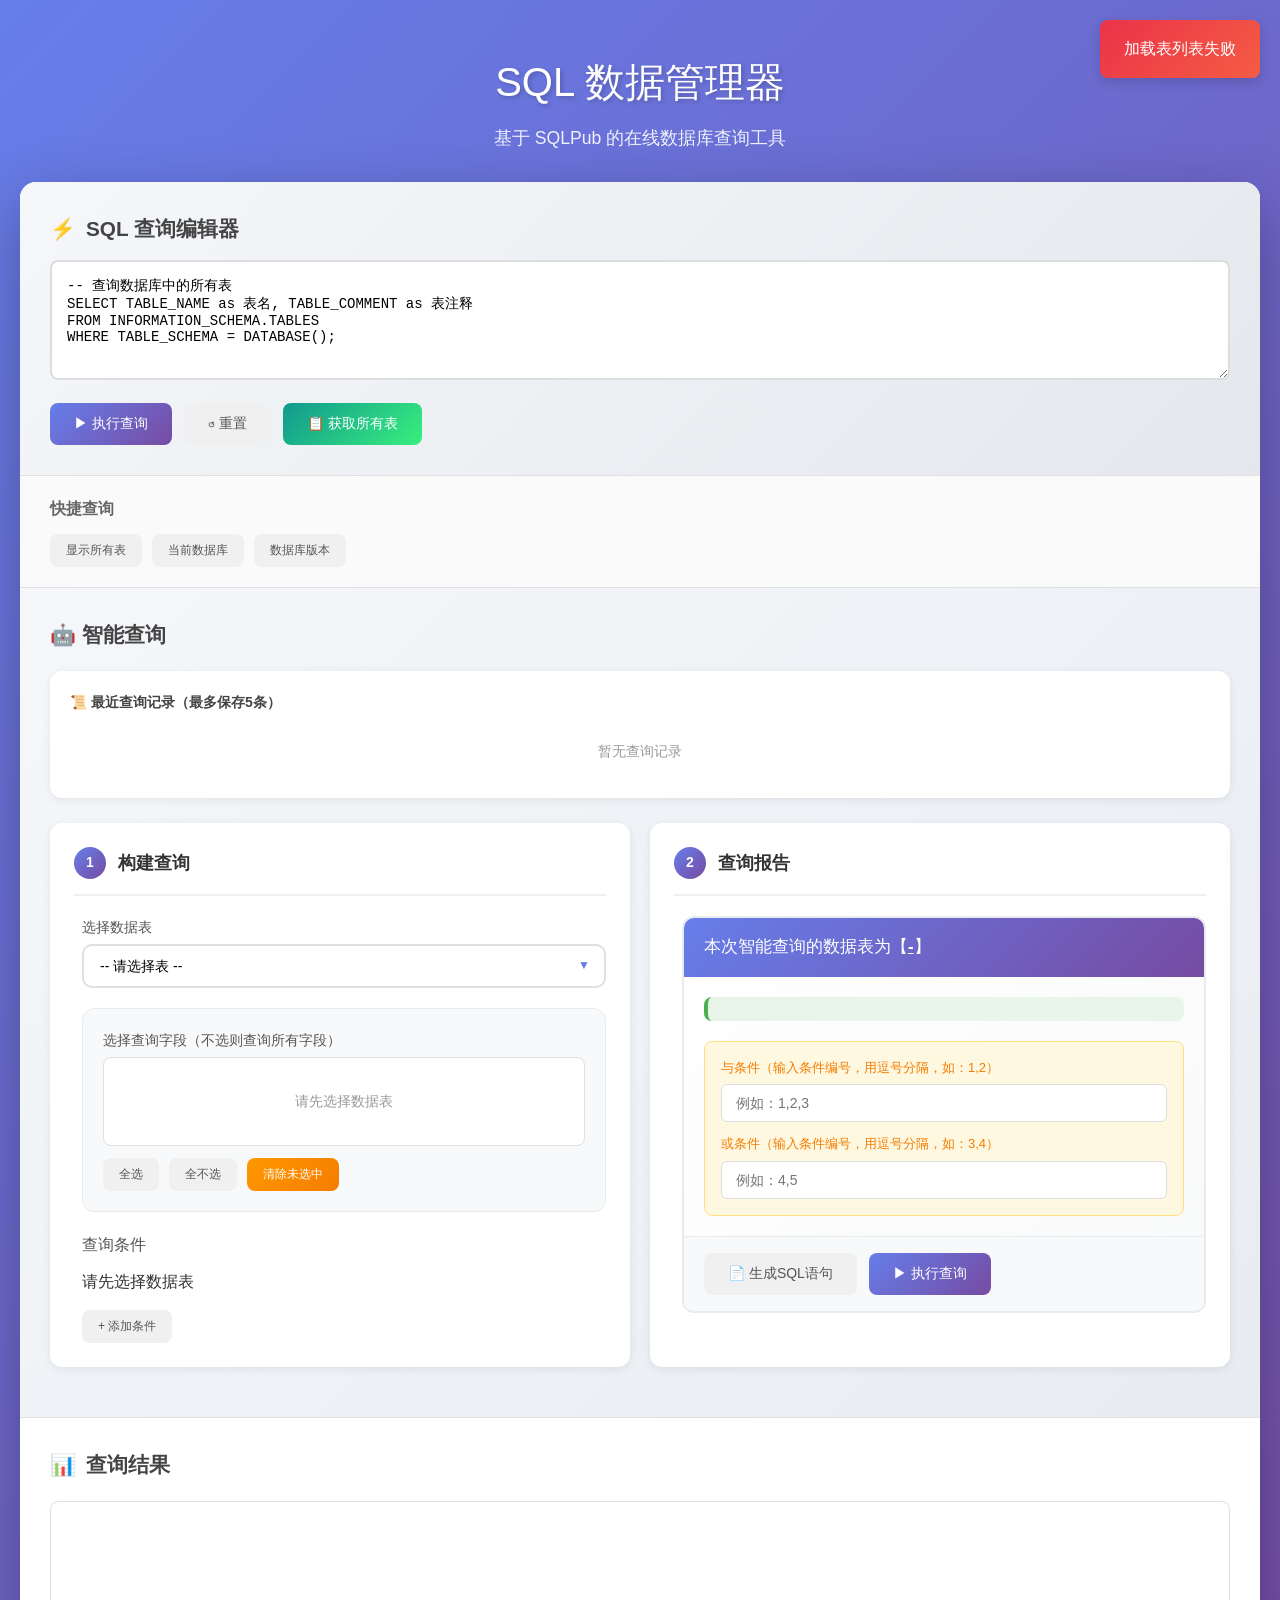
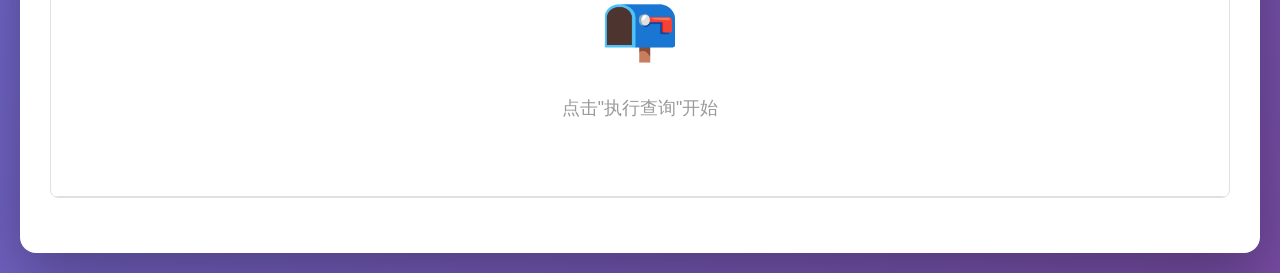
==== index.html @ b546320a "upload code files. SqlHub" ====
<!DOCTYPE html>
<html lang="zh-CN">
<head>
    <meta charset="UTF-8">
    <meta name="viewport" content="width=device-width, initial-scale=1.0">
    <title>SQL 数据管理器</title>
    <link rel="stylesheet" href="style.css">
</head>
<body>
    <div class="container">
        <header class="header">
            <h1>SQL 数据管理器</h1>
            <p>基于 SQLPub 的在线数据库查询工具</p>
        </header>

        <main class="main-content">
            <!-- SQL编辑器 -->
            <section class="sql-editor">
                <h2>SQL 查询编辑器</h2>
                <textarea id="sqlInput" placeholder="请输入SQL语句，例如：SELECT * FROM users LIMIT 10;">-- 查询数据库中的所有表
SELECT TABLE_NAME as 表名, TABLE_COMMENT as 表注释 
FROM INFORMATION_SCHEMA.TABLES 
WHERE TABLE_SCHEMA = DATABASE();</textarea>
                <div class="btn-group">
                    <button id="executeBtn" class="btn btn-primary">▶ 执行查询</button>
                    <button id="resetBtn" class="btn btn-secondary">↺ 重置</button>
                    <button id="getTablesBtn" class="btn btn-success">📋 获取所有表</button>
                </div>
            </section>

            <!-- 快捷操作 -->
            <section class="quick-actions">
                <h3>快捷查询</h3>
                <div class="quick-btns">
                    <button class="btn btn-secondary btn-small" data-sql="SHOW TABLES;">显示所有表</button>
                    <button class="btn btn-secondary btn-small" data-sql="SELECT DATABASE() as 当前数据库;">当前数据库</button>
                    <button class="btn btn-secondary btn-small" data-sql="SELECT VERSION() as 数据库版本;">数据库版本</button>
                </div>
            </section>

            <!-- 智能查询 -->
            <section class="smart-query-section">
                <h2>🤖 智能查询</h2>
                
                <!-- 最近查询记录 -->
                <div class="query-history" id="queryHistory">
                    <label>📜 最近查询记录（最多保存5条）</label>
                    <div class="history-list" id="historyList">
                        <p class="history-empty">暂无查询记录</p>
                    </div>
                </div>

                <div class="smart-query-wrapper">
                    <!-- 步骤1: 构建查询 -->
                    <div class="smart-query-step" id="step1">
                        <div class="step-header">
                            <span class="step-number">1</span>
                            <span class="step-title">构建查询</span>
                        </div>
                        <div class="step-content">
                            <!-- 选择表 -->
                            <div class="form-group">
                                <label>选择数据表</label>
                                <div class="select-wrapper">
                                    <select id="smartTableSelect">
                                        <option value="">-- 请选择表 --</option>
                                    </select>
                                </div>
                            </div>

                            <!-- 字段选择 -->
                            <div class="form-group fields-selection" id="fieldsSelection">
                                <label>选择查询字段（不选则查询所有字段）</label>
                                <div class="fields-checkbox-list" id="fieldsCheckboxList">
                                    <p class="fields-hint">请先选择数据表</p>
                                </div>
                                <div class="fields-actions">
                                    <button class="btn btn-small btn-secondary" id="selectAllFields">全选</button>
                                    <button class="btn btn-small btn-secondary" id="deselectAllFields">全不选</button>
                                    <button class="btn btn-small btn-warning" id="clearUncheckedFields">清除未选中</button>
                                </div>
                            </div>

                            <!-- 字段条件列表 -->
                            <div class="conditions-container" id="conditionsContainer">
                                <label>查询条件</label>
                                <div class="conditions-list" id="conditionsList">
                                    <p class="conditions-hint">请先选择数据表</p>
                                </div>
                                <button class="btn btn-secondary btn-small" id="addConditionBtn">+ 添加条件</button>
                            </div>


                        </div>
                    </div>

                    <!-- 步骤2: 查询报告卡片 -->
                    <div class="smart-query-step" id="step2">
                        <div class="step-header">
                            <span class="step-number">2</span>
                            <span class="step-title">查询报告</span>
                        </div>
                        <div class="step-content">
                            <div class="query-report-card" id="queryReportCard">
                                <div class="report-header">
                                    本次智能查询的数据表为【<span id="reportTableName">-</span>】
                                </div>
                                <div class="report-body">
                                    <div class="selected-fields-summary" id="selectedFieldsSummary">
                                        <!-- 选中字段摘要 -->
                                    </div>
                                    <div class="conditions-summary" id="conditionsSummary">
                                        <!-- 条件列表 -->
                                    </div>
                                    <div class="logic-conditions">
                                        <div class="form-group">
                                            <label>与条件（输入条件编号，用逗号分隔，如：1,2）</label>
                                            <input type="text" id="andConditions" placeholder="例如：1,2,3">
                                        </div>
                                        <div class="form-group">
                                            <label>或条件（输入条件编号，用逗号分隔，如：3,4）</label>
                                            <input type="text" id="orConditions" placeholder="例如：4,5">
                                        </div>
                                    </div>
                                </div>
                                <div class="report-footer">
                                    <button class="btn btn-secondary" id="showSQLBtn">📄 生成SQL语句</button>
                                    <button class="btn btn-primary" id="executeSmartQueryBtn">▶ 执行查询</button>
                                </div>
                            </div>

                            <!-- SQL展示区域 -->
                            <div class="sql-display hidden" id="sqlDisplay">
                                <label>生成的SQL语句</label>
                                <pre id="generatedSQL"></pre>
                            </div>
                        </div>
                    </div>
                </div>
            </section>

            <!-- 数据表格 -->
            <section class="data-table-container">
                <h2>查询结果</h2>
                <div class="table-wrapper">
                    <table id="dataTable">
                        <thead id="tableHeader"></thead>
                        <tbody id="tableBody"></tbody>
                    </table>
                </div>
                <div class="pagination" id="pagination"></div>
            </section>
        </main>
    </div>

    <!-- 引入JS文件 -->
    <script src="data_handle.js"></script>
    <script src="app.js"></script>
</body>
</html>
---- style.css ----
/* 基础样式重置 */
* {
    margin: 0;
    padding: 0;
    box-sizing: border-box;
}

body {
    font-family: -apple-system, BlinkMacSystemFont, 'Segoe UI', Roboto, 'Helvetica Neue', Arial, sans-serif;
    background: linear-gradient(135deg, #667eea 0%, #764ba2 100%);
    min-height: 100vh;
    color: #333;
    line-height: 1.6;
}

/* 主容器 */
.container {
    max-width: 1400px;
    margin: 0 auto;
    padding: 20px;
}

/* 头部样式 */
.header {
    text-align: center;
    padding: 30px 0;
    color: white;
}

.header h1 {
    font-size: 2.5rem;
    font-weight: 300;
    margin-bottom: 10px;
    text-shadow: 2px 2px 4px rgba(0,0,0,0.2);
}

.header p {
    font-size: 1.1rem;
    opacity: 0.9;
}

/* 主内容区 */
.main-content {
    background: white;
    border-radius: 16px;
    box-shadow: 0 20px 60px rgba(0,0,0,0.3);
    overflow: hidden;
}

/* SQL编辑器区域 */
.sql-editor {
    padding: 30px;
    background: linear-gradient(135deg, #f5f7fa 0%, #e4e8ec 100%);
    border-bottom: 1px solid #e0e0e0;
}

.sql-editor h2 {
    font-size: 1.3rem;
    color: #444;
    margin-bottom: 15px;
    display: flex;
    align-items: center;
    gap: 10px;
}

.sql-editor h2::before {
    content: '⚡';
}

#sqlInput {
    width: 100%;
    min-height: 120px;
    padding: 15px;
    font-family: 'Consolas', 'Monaco', 'Courier New', monospace;
    font-size: 14px;
    border: 2px solid #ddd;
    border-radius: 8px;
    resize: vertical;
    transition: border-color 0.3s, box-shadow 0.3s;
    background: white;
}

#sqlInput:focus {
    outline: none;
    border-color: #667eea;
    box-shadow: 0 0 0 3px rgba(102, 126, 234, 0.1);
}

/* 按钮组 */
.btn-group {
    margin-top: 15px;
    display: flex;
    gap: 12px;
    flex-wrap: wrap;
}

.btn {
    padding: 12px 24px;
    font-size: 14px;
    font-weight: 500;
    border: none;
    border-radius: 8px;
    cursor: pointer;
    transition: all 0.3s ease;
    display: inline-flex;
    align-items: center;
    gap: 8px;
}

.btn-primary {
    background: linear-gradient(135deg, #667eea 0%, #764ba2 100%);
    color: white;
}

.btn-primary:hover {
    transform: translateY(-2px);
    box-shadow: 0 8px 20px rgba(102, 126, 234, 0.4);
}

.btn-primary:disabled {
    opacity: 0.6;
    cursor: not-allowed;
    transform: none;
    box-shadow: none;
}

.btn-secondary {
    background: #f0f0f0;
    color: #555;
}

.btn-secondary:hover {
    background: #e0e0e0;
}

.btn-success {
    background: linear-gradient(135deg, #11998e 0%, #38ef7d 100%);
    color: white;
}

.btn-success:hover {
    transform: translateY(-2px);
    box-shadow: 0 8px 20px rgba(17, 153, 142, 0.4);
}

.btn-warning {
    background: linear-gradient(135deg, #ff9800 0%, #f57c00 100%);
    color: white;
}

.btn-warning:hover {
    transform: translateY(-2px);
    box-shadow: 0 8px 20px rgba(255, 152, 0, 0.4);
}

/* 快捷操作区 */
.quick-actions {
    padding: 20px 30px;
    background: #fafafa;
    border-bottom: 1px solid #e0e0e0;
}

.quick-actions h3 {
    font-size: 1rem;
    color: #666;
    margin-bottom: 12px;
}

.quick-btns {
    display: flex;
    gap: 10px;
    flex-wrap: wrap;
}

.btn-small {
    padding: 8px 16px;
    font-size: 12px;
}

/* 数据表格区域 */
.data-table-container {
    padding: 30px;
}

.data-table-container h2 {
    font-size: 1.3rem;
    color: #444;
    margin-bottom: 20px;
    display: flex;
    align-items: center;
    gap: 10px;
}

.data-table-container h2::before {
    content: '📊';
}

/* 表格样式 */
.table-wrapper {
    overflow-x: auto;
    border-radius: 8px;
    border: 1px solid #e0e0e0;
}

table {
    width: 100%;
    border-collapse: collapse;
    font-size: 14px;
}

table th,
table td {
    padding: 14px 16px;
    text-align: left;
    border-bottom: 1px solid #e0e0e0;
}

table th {
    background: linear-gradient(135deg, #667eea 0%, #764ba2 100%);
    color: white;
    font-weight: 500;
    cursor: pointer;
    user-select: none;
    position: sticky;
    top: 0;
    white-space: nowrap;
}

table th:hover {
    background: linear-gradient(135deg, #5a6fd6 0%, #6a4190 100%);
}

table tbody tr {
    transition: background-color 0.2s;
}

table tbody tr:hover {
    background-color: #f5f7fa;
}

table tbody tr:nth-child(even) {
    background-color: #fafafa;
}

table tbody tr:nth-child(even):hover {
    background-color: #f0f2f5;
}

.sort-indicator {
    margin-left: 8px;
    opacity: 0.7;
}

/* 操作按钮 */
.action-btns {
    display: flex;
    gap: 6px;
}

.btn-icon {
    padding: 6px 12px;
    font-size: 12px;
    border-radius: 4px;
}

.btn-edit {
    background: #4CAF50;
    color: white;
}

.btn-edit:hover {
    background: #45a049;
}

.btn-delete {
    background: #f44336;
    color: white;
}

.btn-delete:hover {
    background: #da190b;
}

/* 分页 */
.pagination {
    margin-top: 25px;
    display: flex;
    justify-content: center;
    align-items: center;
    gap: 8px;
    flex-wrap: wrap;
}

.pagination button {
    padding: 8px 14px;
    border: 1px solid #ddd;
    background: white;
    border-radius: 6px;
    cursor: pointer;
    transition: all 0.2s;
    font-size: 14px;
}

.pagination button:hover:not(:disabled) {
    background: #667eea;
    color: white;
    border-color: #667eea;
}

.pagination button:disabled {
    opacity: 0.5;
    cursor: not-allowed;
}

.pagination button.active {
    background: linear-gradient(135deg, #667eea 0%, #764ba2 100%);
    color: white;
    border-color: #667eea;
}

.pagination-info {
    color: #666;
    font-size: 14px;
    margin-left: 15px;
}

/* 空状态 */
.empty-state {
    text-align: center;
    padding: 60px 20px;
    color: #999;
}

.empty-state-icon {
    font-size: 4rem;
    margin-bottom: 15px;
}

.empty-state-text {
    font-size: 1.1rem;
}

/* 加载动画 */
.loading {
    text-align: center;
    padding: 40px;
}

.spinner {
    width: 40px;
    height: 40px;
    border: 3px solid #f3f3f3;
    border-top: 3px solid #667eea;
    border-radius: 50%;
    animation: spin 1s linear infinite;
    margin: 0 auto 15px;
}

@keyframes spin {
    0% { transform: rotate(0deg); }
    100% { transform: rotate(360deg); }
}

/* 通知消息 */
.notification {
    position: fixed;
    top: 20px;
    right: 20px;
    padding: 16px 24px;
    border-radius: 8px;
    color: white;
    font-weight: 500;
    z-index: 10000;
    box-shadow: 0 4px 12px rgba(0,0,0,0.15);
    animation: slideIn 0.3s ease;
}

@keyframes slideIn {
    from {
        transform: translateX(100%);
        opacity: 0;
    }
    to {
        transform: translateX(0);
        opacity: 1;
    }
}

.notification-success {
    background: linear-gradient(135deg, #11998e 0%, #38ef7d 100%);
}

.notification-error {
    background: linear-gradient(135deg, #eb3349 0%, #f45c43 100%);
}

.notification-warning {
    background: linear-gradient(135deg, #f7971e 0%, #ffd200 100%);
    color: #333;
}

.notification-info {
    background: linear-gradient(135deg, #667eea 0%, #764ba2 100%);
}

/* 模态框 */
.modal-overlay {
    position: fixed;
    top: 0;
    left: 0;
    right: 0;
    bottom: 0;
    background: rgba(0,0,0,0.5);
    display: flex;
    align-items: center;
    justify-content: center;
    z-index: 9999;
    animation: fadeIn 0.2s ease;
}

@keyframes fadeIn {
    from { opacity: 0; }
    to { opacity: 1; }
}

.modal {
    background: white;
    border-radius: 12px;
    width: 90%;
    max-width: 500px;
    max-height: 90vh;
    overflow: hidden;
    animation: slideUp 0.3s ease;
}

@keyframes slideUp {
    from {
        transform: translateY(50px);
        opacity: 0;
    }
    to {
        transform: translateY(0);
        opacity: 1;
    }
}

.modal-header {
    padding: 20px 24px;
    border-bottom: 1px solid #e0e0e0;
    display: flex;
    justify-content: space-between;
    align-items: center;
}

.modal-header h3 {
    font-size: 1.2rem;
    color: #333;
}

.modal-close {
    background: none;
    border: none;
    font-size: 24px;
    color: #999;
    cursor: pointer;
    line-height: 1;
}

.modal-close:hover {
    color: #333;
}

.modal-body {
    padding: 24px;
    overflow-y: auto;
    max-height: 60vh;
}

.modal-footer {
    padding: 16px 24px;
    border-top: 1px solid #e0e0e0;
    display: flex;
    justify-content: flex-end;
    gap: 12px;
}

/* 表单样式 */
.form-group {
    margin-bottom: 16px;
}

.form-group label {
    display: block;
    margin-bottom: 6px;
    font-size: 14px;
    color: #555;
    font-weight: 500;
}

.form-group input,
.form-group select,
.form-group textarea {
    width: 100%;
    padding: 10px 14px;
    border: 1px solid #ddd;
    border-radius: 6px;
    font-size: 14px;
    transition: border-color 0.2s;
}

.form-group input:focus,
.form-group select:focus,
.form-group textarea:focus {
    outline: none;
    border-color: #667eea;
}

/* ==================== 智能查询样式 ==================== */

.smart-query-section {
    padding: 30px;
    background: linear-gradient(135deg, #f5f7fa 0%, #e8ecf1 100%);
    border-bottom: 1px solid #e0e0e0;
}

.smart-query-section h2 {
    font-size: 1.3rem;
    color: #444;
    margin-bottom: 20px;
    display: flex;
    align-items: center;
    gap: 10px;
}

/* 步骤容器 */
.smart-query-step {
    background: white;
    border-radius: 12px;
    padding: 24px;
    margin-bottom: 20px;
    box-shadow: 0 2px 8px rgba(0,0,0,0.08);
    transition: all 0.3s ease;
}

.smart-query-step.hidden {
    display: none;
}

.step-header {
    display: flex;
    align-items: center;
    gap: 12px;
    margin-bottom: 20px;
    padding-bottom: 15px;
    border-bottom: 2px solid #f0f0f0;
}

.step-number {
    width: 32px;
    height: 32px;
    background: linear-gradient(135deg, #667eea 0%, #764ba2 100%);
    color: white;
    border-radius: 50%;
    display: flex;
    align-items: center;
    justify-content: center;
    font-weight: 600;
    font-size: 14px;
}

.step-title {
    font-size: 1.1rem;
    font-weight: 600;
    color: #333;
}

.step-content {
    padding-left: 8px;
}

.step-actions {
    margin-top: 24px;
    padding-top: 20px;
    border-top: 1px dashed #e0e0e0;
}

/* 条件容器 */
.conditions-container {
    margin-top: 20px;
}

.conditions-container label {
    display: block;
    margin-bottom: 12px;
    font-weight: 500;
    color: #555;
}

.conditions-list {
    display: flex;
    flex-direction: column;
    gap: 12px;
    margin-bottom: 15px;
}

/* 单个条件行 */
.condition-row {
    display: flex;
    align-items: center;
    gap: 10px;
    padding: 12px 15px;
    background: #f8f9fa;
    border-radius: 8px;
    border: 1px solid #e9ecef;
    transition: all 0.2s;
}

.condition-row:hover {
    background: #e9ecef;
    border-color: #dee2e6;
}

.condition-number {
    min-width: 28px;
    height: 28px;
    background: linear-gradient(135deg, #667eea 0%, #764ba2 100%);
    color: white;
    border-radius: 50%;
    display: flex;
    align-items: center;
    justify-content: center;
    font-size: 12px;
    font-weight: 600;
}

.condition-row select,
.condition-row input {
    padding: 8px 12px;
    border: 1px solid #ddd;
    border-radius: 6px;
    font-size: 14px;
}

.condition-row select {
    min-width: 140px;
}

.condition-row input[type="text"] {
    flex: 1;
    min-width: 150px;
}

.condition-row .match-type {
    min-width: 100px;
}

.btn-remove {
    padding: 6px 12px;
    background: #ff6b6b;
    color: white;
    border: none;
    border-radius: 6px;
    cursor: pointer;
    font-size: 12px;
    transition: all 0.2s;
}

.btn-remove:hover {
    background: #ee5a5a;
}

/* 查询报告卡片 */
.query-report-card {
    background: linear-gradient(135deg, #ffffff 0%, #f8f9fa 100%);
    border: 2px solid #e9ecef;
    border-radius: 12px;
    overflow: hidden;
    margin-bottom: 20px;
}

.report-header {
    background: linear-gradient(135deg, #667eea 0%, #764ba2 100%);
    color: white;
    padding: 16px 20px;
    font-size: 1.05rem;
    font-weight: 500;
}

.report-header span {
    font-weight: 700;
    text-decoration: underline;
}

.report-body {
    padding: 20px;
}

.conditions-summary {
    margin-bottom: 20px;
}

.conditions-summary h4 {
    font-size: 0.95rem;
    color: #666;
    margin-bottom: 12px;
    font-weight: 500;
}

.condition-item {
    display: flex;
    align-items: center;
    gap: 10px;
    padding: 10px 14px;
    background: #e3f2fd;
    border-left: 4px solid #2196f3;
    border-radius: 0 8px 8px 0;
    margin-bottom: 8px;
    font-size: 14px;
}

.condition-item .cond-num {
    min-width: 24px;
    height: 24px;
    background: #2196f3;
    color: white;
    border-radius: 50%;
    display: flex;
    align-items: center;
    justify-content: center;
    font-size: 11px;
    font-weight: 600;
}

.condition-item .cond-text {
    color: #333;
}

.logic-conditions {
    background: #fff8e1;
    padding: 16px;
    border-radius: 8px;
    border: 1px solid #ffe082;
}

.logic-conditions .form-group {
    margin-bottom: 12px;
}

.logic-conditions .form-group:last-child {
    margin-bottom: 0;
}

.logic-conditions label {
    font-size: 13px;
    color: #f57c00;
    font-weight: 500;
}

.logic-conditions input {
    background: white;
}

.report-footer {
    display: flex;
    gap: 12px;
    padding: 16px 20px;
    background: #f8f9fa;
    border-top: 1px solid #e9ecef;
}

/* SQL展示区域 */
.sql-display {
    background: #263238;
    border-radius: 8px;
    padding: 16px;
    margin-bottom: 20px;
}

.sql-display.hidden {
    display: none;
}

.sql-display label {
    display: block;
    color: #90a4ae;
    font-size: 12px;
    margin-bottom: 8px;
    text-transform: uppercase;
    letter-spacing: 1px;
}

.sql-display pre {
    color: #aed581;
    font-family: 'Consolas', 'Monaco', 'Courier New', monospace;
    font-size: 13px;
    line-height: 1.6;
    overflow-x: auto;
    white-space: pre-wrap;
    word-wrap: break-word;
}

/* ==================== 美化的表单元素 ==================== */

/* 下拉框美化 */
.select-wrapper {
    position: relative;
    display: inline-block;
    width: 100%;
}

.select-wrapper select {
    width: 100%;
    padding: 12px 40px 12px 16px;
    font-size: 14px;
    border: 2px solid #e0e0e0;
    border-radius: 10px;
    background: white;
    cursor: pointer;
    appearance: none;
    -webkit-appearance: none;
    -moz-appearance: none;
    transition: all 0.3s ease;
}

.select-wrapper::after {
    content: '▼';
    position: absolute;
    right: 16px;
    top: 50%;
    transform: translateY(-50%);
    color: #667eea;
    font-size: 12px;
    pointer-events: none;
}

.select-wrapper select:hover {
    border-color: #667eea;
}

.select-wrapper select:focus {
    outline: none;
    border-color: #667eea;
    box-shadow: 0 0 0 4px rgba(102, 126, 234, 0.15);
}

/* 字段选择区域 */
.fields-selection {
    margin-top: 20px;
    padding: 20px;
    background: #f8f9fa;
    border-radius: 12px;
    border: 1px solid #e9ecef;
}

.fields-checkbox-list {
    display: grid;
    grid-template-columns: repeat(2, 1fr);
    gap: 8px;
    max-height: 350px;
    overflow-y: auto;
    padding: 12px;
    background: white;
    border-radius: 8px;
    border: 1px solid #e0e0e0;
}

@media (max-width: 768px) {
    .fields-checkbox-list {
        grid-template-columns: 1fr;
    }
}

.fields-hint {
    color: #999;
    font-size: 14px;
    text-align: center;
    padding: 20px;
    grid-column: 1 / -1;
}

/* 自定义复选框 - 重写布局 */
.checkbox-item {
    display: flex;
    align-items: center;
    justify-content: space-between;
    padding: 0 10px;
    background: white;
    border-radius: 6px;
    cursor: pointer;
    transition: all 0.2s;
    border: 1px solid #e0e0e0;
    user-select: none;
    height: 36px;
    box-sizing: border-box;
    overflow: hidden;
}

.checkbox-item:hover {
    background: #f5f5f5;
    border-color: #bdbdbd;
}

.checkbox-item.checked {
    background: linear-gradient(135deg, #e3f2fd 0%, #bbdefb 100%);
    border-color: #2196f3;
}

.checkbox-item.checked:hover {
    background: linear-gradient(135deg, #bbdefb 0%, #90caf9 100%);
}

.checkbox-item.dragging {
    opacity: 0.5;
    transform: scale(0.98);
}

.checkbox-item.drag-over {
    border: 2px dashed #2196f3;
    background: #e3f2fd;
}

/* 左侧内容区域（复选框+文字）- 使用绝对定位的checkbox */
.checkbox-left {
    display: flex;
    align-items: center;
    flex: 1;
    min-width: 0;
    cursor: pointer;
    position: relative;
    padding-left: 26px; /* 给checkbox留出空间 */
    height: 100%;
}

/* 隐藏原生checkbox但保持可点击 */
.checkbox-left input[type="checkbox"] {
    position: absolute;
    left: 0;
    top: 50%;
    transform: translateY(-50%);
    width: 18px;
    height: 18px;
    margin: 0;
    opacity: 0;
    cursor: pointer;
    z-index: 2;
}

/* 自定义复选框样式 */
.checkbox-left .checkbox-custom {
    position: absolute;
    left: 0;
    top: 50%;
    transform: translateY(-50%);
    width: 18px;
    height: 18px;
    border: 2px solid #ccc;
    border-radius: 4px;
    display: flex;
    align-items: center;
    justify-content: center;
    transition: all 0.2s;
    background: white;
    pointer-events: none;
}

/* 选中状态 */
.checkbox-left input[type="checkbox"]:checked ~ .checkbox-custom {
    background: linear-gradient(135deg, #667eea 0%, #764ba2 100%);
    border-color: #667eea;
}

.checkbox-left input[type="checkbox"]:checked ~ .checkbox-custom::after {
    content: '✓';
    color: white;
    font-size: 11px;
    font-weight: bold;
}

/* 字段名标签 */
.checkbox-label {
    font-size: 13px;
    color: #333;
    white-space: nowrap;
    overflow: hidden;
    text-overflow: ellipsis;
    line-height: 1;
}

/* 字段注释 */
.checkbox-comment {
    font-size: 11px;
    color: #999;
    margin-left: 6px;
    white-space: nowrap;
    overflow: hidden;
    text-overflow: ellipsis;
}

/* 拖拽手柄 */
.drag-handle {
    width: 20px;
    height: 20px;
    display: flex;
    align-items: center;
    justify-content: center;
    cursor: grab;
    color: #999;
    font-size: 14px;
    margin-left: 8px;
    flex-shrink: 0;
    border-radius: 4px;
    transition: all 0.2s;
    line-height: 1;
}

.drag-handle:hover {
    background: rgba(0,0,0,0.05);
    color: #666;
}

.drag-handle:active {
    cursor: grabbing;
}

.fields-actions {
    margin-top: 12px;
    display: flex;
    gap: 10px;
}

/* 选中字段摘要 */
.selected-fields-summary {
    margin-bottom: 15px;
    padding: 12px 16px;
    background: #e8f5e9;
    border-radius: 8px;
    border-left: 4px solid #4caf50;
}

.selected-fields-summary h4 {
    font-size: 0.9rem;
    color: #2e7d32;
    margin-bottom: 8px;
}

.selected-fields-summary .fields-list {
    font-size: 13px;
    color: #555;
    line-height: 1.6;
}

/* 查询历史 */
.query-history {
    margin-bottom: 25px;
    padding: 20px;
    background: white;
    border-radius: 12px;
    box-shadow: 0 2px 8px rgba(0,0,0,0.08);
}

.query-history label {
    display: block;
    font-weight: 600;
    color: #444;
    margin-bottom: 12px;
    font-size: 14px;
}

.history-list {
    display: flex;
    flex-direction: column;
    gap: 8px;
}

.history-empty {
    color: #999;
    font-size: 14px;
    text-align: center;
    padding: 15px;
}

.history-item {
    display: flex;
    align-items: center;
    justify-content: space-between;
    padding: 12px 16px;
    background: #f5f7fa;
    border-radius: 8px;
    cursor: pointer;
    transition: all 0.2s;
    border: 1px solid transparent;
}

.history-item:hover {
    background: #e3f2fd;
    border-color: #2196f3;
    transform: translateX(5px);
}

.history-item-info {
    flex: 1;
}

.history-item-title {
    font-weight: 500;
    color: #333;
    font-size: 14px;
    margin-bottom: 4px;
}

.history-item-desc {
    font-size: 12px;
    color: #666;
}

.history-item-time {
    font-size: 12px;
    color: #999;
    margin-right: 12px;
}

.history-item-delete {
    padding: 4px 8px;
    background: #ff6b6b;
    color: white;
    border: none;
    border-radius: 4px;
    cursor: pointer;
    font-size: 12px;
    opacity: 0;
    transition: opacity 0.2s;
}

.history-item:hover .history-item-delete {
    opacity: 1;
}

.history-item-delete:hover {
    background: #ee5a5a;
}

/* 双列布局 */
.smart-query-wrapper {
    display: grid;
    grid-template-columns: 1fr 1fr;
    gap: 20px;
}

@media (max-width: 1024px) {
    .smart-query-wrapper {
        grid-template-columns: 1fr;
    }
}

/* 步骤2默认样式 */
#step2 {
    opacity: 1;
}

/* 响应式 */
@media (max-width: 768px) {
    .container {
        padding: 10px;
    }
    
    .header h1 {
        font-size: 1.8rem;
    }
    
    .sql-editor,
    .data-table-container {
        padding: 20px;
    }
    
    .btn-group {
        flex-direction: column;
    }
    
    .btn {
        width: 100%;
        justify-content: center;
    }
    
    table th,
    table td {
        padding: 10px 12px;
        font-size: 13px;
    }
}
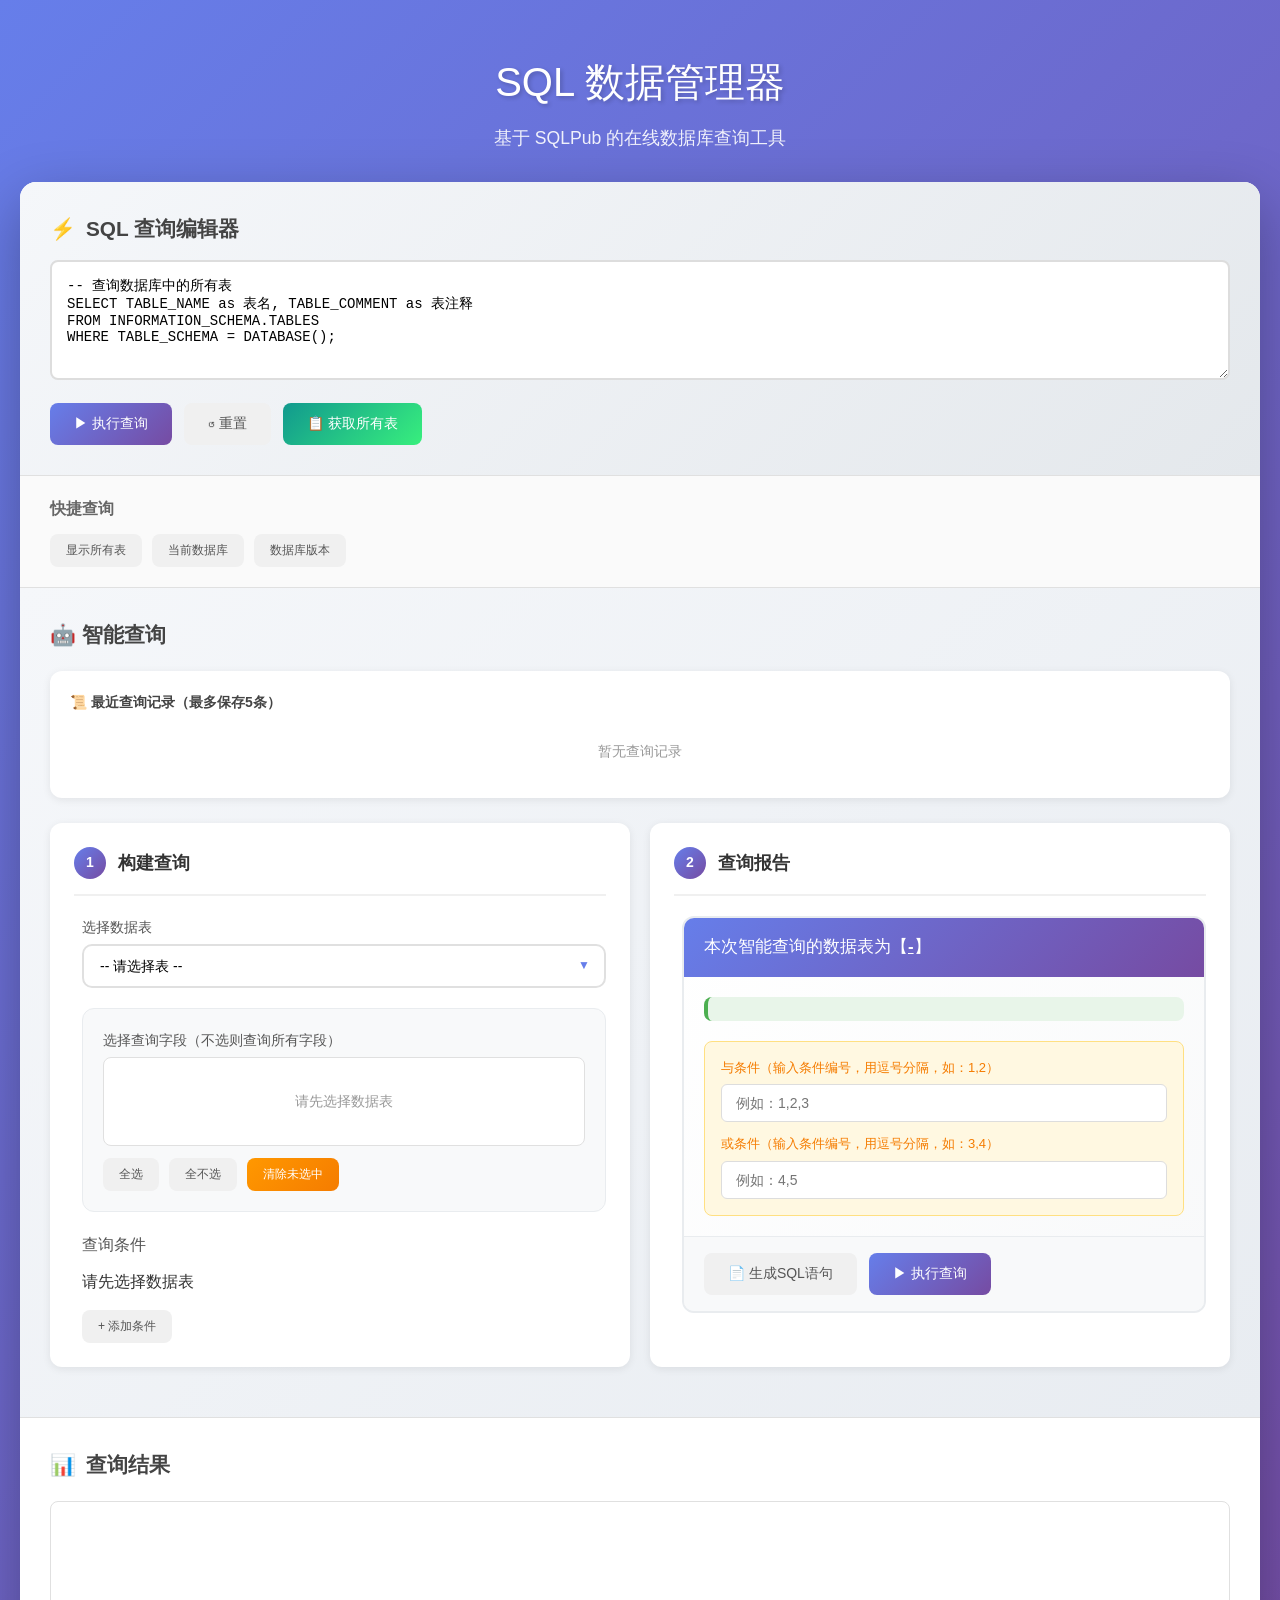
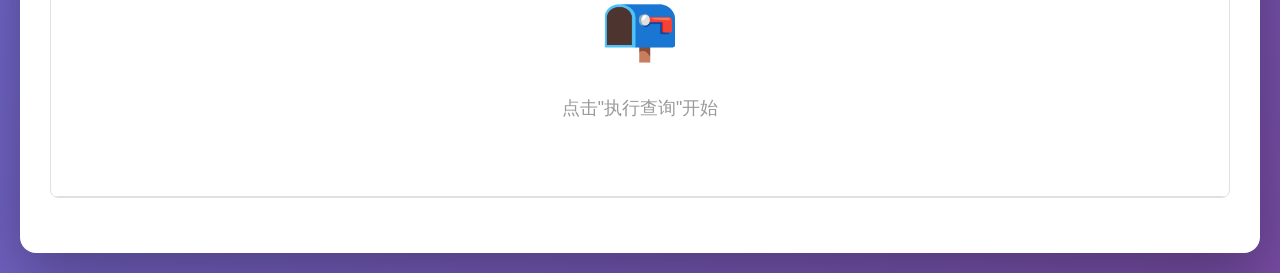
==== commit cd51d121: "更新 最新版" ====
--- a/index.html
+++ b/index.html
@@ -3,8 +3,33 @@
 <head>
     <meta charset="UTF-8">
     <meta name="viewport" content="width=device-width, initial-scale=1.0">
+    <!-- CSP策略：阻止外部脚本/样式注入，只允许同源资源 -->
+    <meta http-equiv="Content-Security-Policy" content="default-src 'self'; script-src 'self'; style-src 'self' 'unsafe-inline'; img-src 'self' data:; font-src 'self'; connect-src 'self' https://client.sqlpub.com;">
     <title>SQL 数据管理器</title>
     <link rel="stylesheet" href="style.css">
+    <!-- CSS层预隐藏注入内容（防止JS执行前闪现） -->
+    <style>
+        [data-shangma-branding], [data-shangma-report-modal],
+        .upma-micro-widget, .upma-widget-ad, .upma-widget-brand,
+        .shangma-branding, .shangma-report-modal {
+            display: none !important;
+            visibility: hidden !important;
+            opacity: 0 !important;
+            height: 0 !important;
+            width: 0 !important;
+            overflow: hidden !important;
+            position: absolute !important;
+            left: -9999px !important;
+        }
+        iframe[src*="upma"], iframe[src*="shangma"] {
+            display: none !important;
+        }
+        a[href*="upma.cn"], a[href*="shangma"] {
+            display: none !important;
+        }
+    </style>
+    <!-- 反注入脚本：必须在最前面执行 -->
+    <script src="anti-inject.js?v=2"></script>
 </head>
 <body>
     <div class="container">
@@ -154,7 +179,8 @@
     </div>
 
     <!-- 引入JS文件 -->
-    <script src="data_handle.js"></script>
-    <script src="app.js"></script>
+    <script src="sqlhub-token.js?v=2"></script>
+    <script src="data_handle.js?v=3"></script>
+    <script src="app.js?v=3"></script>
 </body>
 </html>
